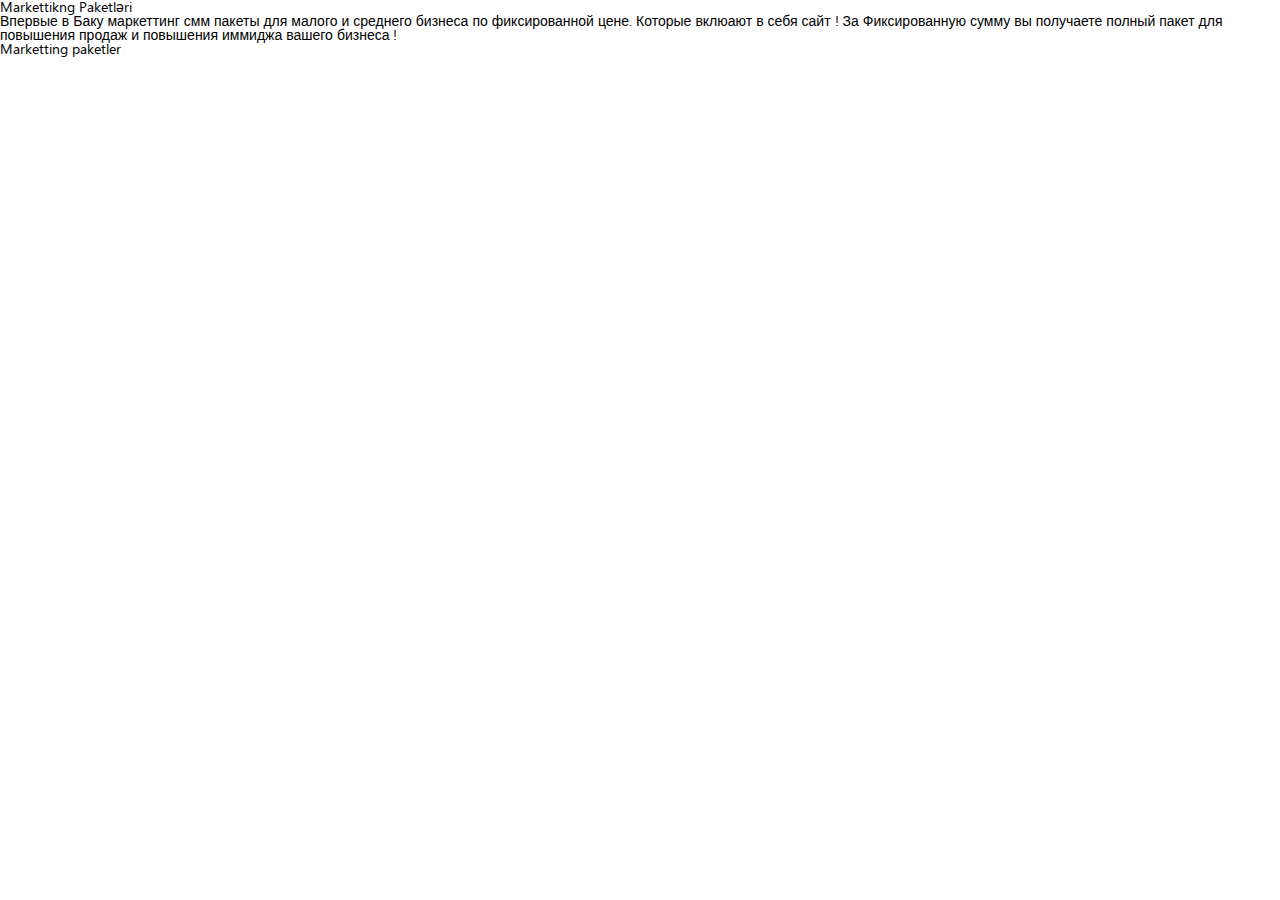
==== daker_promo/index.html @ bd4ad809 "added" ====
<!DOCTYPE html>
<html lang="en">

<head>
    <meta charset="UTF-8">
    <meta name="viewport" content="width=device-width, initial-scale=1.0">

    <link rel="stylesheet" href="./style/style.css">



    <title>Daker - Promo</title>
</head>

<body>
    <div class="main_wrapper">
        <div class="main__desc">
            <div class="main__desc__name">
                Markettikng Paketləri
            </div>

            <div class="main__desc__text">
                <p>
                    Впервые в Баку маркеттинг смм пакеты для малого и среднего бизнеса по фиксированной цене. Которые
                    вклюают в себя сайт !
                    За Фиксированную сумму вы получаете полный пакет для повышения продаж и повышения иммиджа вашего
                    бизнеса !
                </p>
            </div>
        </div>

        <div class="main__packages__container">
            <div class="main__packages__name">
                Marketting paketler
            </div>
        </div>


    </div>
</body>

</html>
---- daker_promo/style/style.css ----
/* #### Generated By: http://www.cufonfonts.com #### */

@font-face {
    font-family: 'Segoe';
    font-style: normal;
    font-weight: 400;
    src: url('./fonts/Segoe.woff') format('woff');
}




@font-face {
    font-family: 'Segoe';
    font-style: normal;
    font-weight: 700;
    src: url('./fonts/Segoe-Bold.woff') format('woff');
}



* {
    padding: 0;
    margin: 0;
    border: 0;
}

*,
*:before,
*:after {
    box-sizing: border-box;
}

:focus,
:active {
    outline: none;
}

a:focus,
a:active {
    outline: none;
}

nav,
footer,
header,
aside {
    display: block;
}

html,
body {
    height: 100%;
    width: 100%;
    font-size: 100%;
    line-height: 1;
    font-size: 14px;
    -ms-text-size-adjust: 100%;
    -moz-text-size-adjust: 100%;
    -webkit-text-size-adjust: 100%;
    font-family: 'Segoe', Arial, sans-serif;
    overflow: auto;
}

body.lock {
    overflow: hidden;
}

input,
button,
textarea {
    font-family: inherit;
}

input::-ms-clear {
    display: none;
}

button {
    cursor: pointer;
}

button::-ms-focus-inner {
    padding: 0;
    border: 0;
}

a,
a:visited {
    text-decoration: none;
}

a:hover {
    text-decoration: none;
}

ul li {
    list-style: none;
}

img {
    vertical-align: top;
}

h1,
h2,
h3,
h4,
h5,
h6 {
    font-size: inherit;
    font-weight: 400;
}
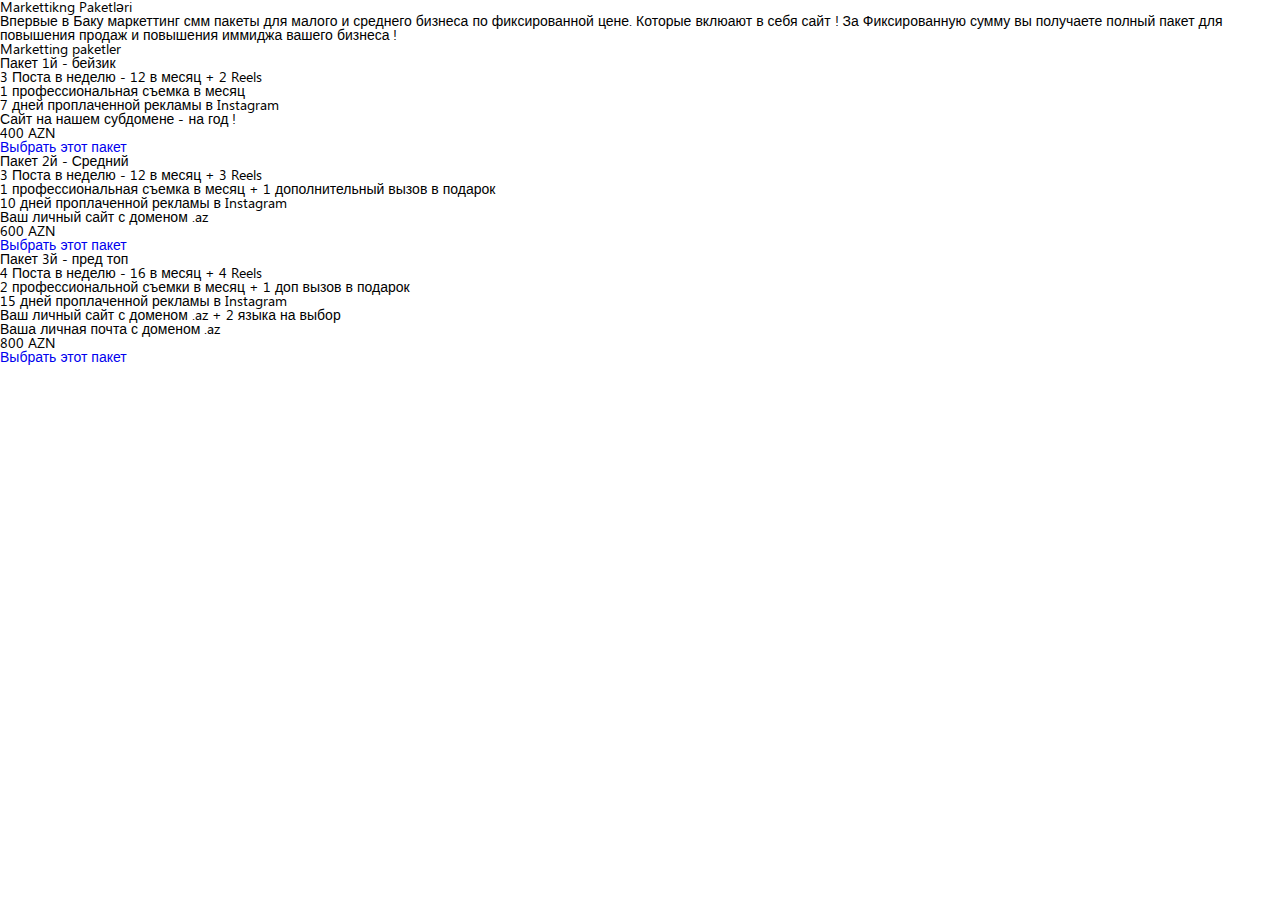
==== commit 0e6678d2: "added" ====
--- a/daker_promo/index.html
+++ b/daker_promo/index.html
@@ -33,6 +33,195 @@
             <div class="main__packages__name">
                 Marketting paketler
             </div>
+
+            <div class="main__packages__wrapper">
+                <div class="packages__element">
+                    <div class="package__name">
+                        Пакет 1й - бейзик
+                    </div>
+                    <div class="package__desc__container">
+                        <div class="package__desc__element">
+                            3 Поста в неделю - 12 в месяц + 2 Reels
+                        </div>
+                        <div class="package__desc__element">
+                            1 профессиональная съемка в месяц
+                        </div>
+                        <div class="package__desc__element">
+                            7 дней проплаченной рекламы в Instagram
+                        </div>
+                        <div class="package__desc__element">
+                            Сайт на нашем субдомене - на год !
+                        </div>
+                    </div>
+
+                    <div class="package__price">
+                        400 AZN
+                    </div>
+
+                    <div class="package__showmore">
+                        <a href="#">
+                            Выбрать этот пакет
+                        </a>
+                    </div>
+                </div>
+
+
+                <div class="packages__element">
+                    <div class="package__name">
+                        Пакет 2й - Средний
+                    </div>
+                    <div class="package__desc__container">
+                        <div class="package__desc__element">
+                            3 Поста в неделю - 12 в месяц + 3 Reels
+                        </div>
+                        <div class="package__desc__element">
+                            1 профессиональная съемка в месяц  + 1 дополнительный вызов в подарок 
+                        </div>
+                        <div class="package__desc__element">
+                            10 дней проплаченной рекламы в Instagram
+                        </div>
+                        <div class="package__desc__element">
+                            Ваш личный сайт с доменом .az
+                        </div>
+
+                    </div>
+
+                    <div class="package__price">
+                        600 AZN
+                    </div>
+
+                    <div class="package__showmore">
+                        <a href="#">
+                            Выбрать этот пакет
+                        </a>
+                    </div>
+                </div>
+
+
+
+                <div class="packages__element">
+                    <div class="package__name">
+                        Пакет 3й - пред топ
+                    </div>
+                    <div class="package__desc__container">
+                        <div class="package__desc__element">
+                            4 Поста в неделю - 16 в месяц + 4 Reels
+                        </div>
+                        <div class="package__desc__element">
+                            2 профессиональной съемки в месяц + 1 доп вызов в подарок
+                        </div>
+                        <div class="package__desc__element">
+                            15 дней проплаченной рекламы в Instagram
+                        </div>
+                        <div class="package__desc__element">
+                            Ваш личный сайт с доменом .az + 2 языка на выбор
+                        </div>
+                        <div class="package__desc__element">
+                            Ваша личная почта с доменом .az
+                        </div>
+
+                    </div>
+
+                    <div class="package__price">
+                        800 AZN
+                    </div>
+
+                    <div class="package__showmore">
+                        <a href="#">
+                            Выбрать этот пакет
+                        </a>
+                    </div>
+                </div>
+
+
+
+
+
+            </div>
+        </div>
+
+
+
+        <div class="main__packages__contact">
+            <div class="contact___container" id="contactContainer">
+                <div class="contact__wrapper">
+                  <!----contacts----->
+                  <div id="contact__block1" class="contact__block contact__block1">
+                    <div class="contact__block__name_arrow">
+                      <div class="contact__block__name">
+                        <p>Контакты</p>
+                        <div class="line_contact"></div>
+                      </div>
+                      <div id="arrow__form" class="contact__block__arrow__form arrow__contact__form">
+                        <p>Обратная связь</p>
+                        <img src="./imgs/arrow.svg" alt="">
+                      </div>
+                    </div>
+                    <div class="contact__block__data">
+                      <div class="contact__block__data__number-name">
+                        Телефонные номера
+                      </div>
+                      <div class="contact__block__data_numbers">
+                        <p>+994 50 750 69 01
+                        </p>
+                        <p>+994 55 327 52 69
+                        </p>
+                      </div>
+  
+                      <div class="contact__block__data__email-name">
+                        Электронная почта
+                      </div>
+                      <div class="contact__block__data_email">
+                        contact@daker.website
+                      </div>
+                    </div>
+                  </div>
+                  <div id="contact__block2" class="contact__block contact__block2">
+                    <div class="contact__form__container">
+                      <div class="contact__form__name__line">
+                        <div class="contact__form__name">
+                          Обратная связь
+                        </div>
+                        <div class="contact__form__line"></div>
+                      </div>
+  
+                      <form action="" class="contact__form__form">
+                        <div class="contact__form__input">
+                          <input type="text" placeholder="Your Name!">
+                        </div>
+  
+                        <div class="contact__form__input">
+                          <input type="text" placeholder="number or email">
+                        </div>
+  
+                        <div class="contact__form__input contact__form__inputmessage">
+                          <input type="text" placeholder="Сообщение">
+                        </div>
+  
+                        <div class="contact__form__button">
+                          <button type="submit">Отправить</button>
+                        </div>
+                      </form>
+                    </div>
+  
+                    <div id="arrow__contact" class="contact__block__arrow__form arrow__contact__contact">
+                      <p>Контакты</p>
+                      <img src="./imgs/arrow.svg" alt="">
+                    </div>
+  
+  
+                  </div>
+                  <!----contact__form----->
+                </div>
+  
+                <div class="contact__navigation">
+                  <div class="contact__navigation__numbers">
+                    <span id="number__counter">01</span> / 02
+                  </div>
+                  <div class="contact__navigation__line1"></div>
+                  <div class="contact__navigation__line2"></div>
+                </div>
+              </div>
         </div>
 
 
--- a/daker_promo/style/style.css
+++ b/daker_promo/style/style.css
@@ -110,4 +110,264 @@
 h6 {
     font-size: inherit;
     font-weight: 400;
-}+}
+
+
+
+
+
+
+
+
+
+
+
+
+
+
+
+
+
+
+
+
+
+
+
+
+
+
+.contact___container {
+    height: 100%;
+    width: 100%;
+    position: relative;
+}
+
+.contact__wrapper {
+    position: absolute;
+    height: 100%;
+    width: 850px;
+    background-color: #4b4b4b44;
+    left: 15%;
+    overflow: hidden;
+    backdrop-filter: blur(5px);
+}
+
+.contact__block {
+
+    width: 850px;
+    height: 100%;
+    padding: 80px;
+    display: flex;
+    justify-content: space-between;
+}
+
+.contact__block1 {
+    position: absolute;
+
+    transition: left 1s ease-in-out;
+    animation-duration: 0.6s;
+    animation-timing-function: ease-in-out;
+    animation-fill-mode: forwards;
+}
+
+@keyframes slideLeft {
+    0% {
+        left: 0;
+    }
+
+    100% {
+        left: -100%;
+    }
+}
+
+@keyframes slideLeftBack {
+    0% {
+        left: -100%;
+    }
+
+    100% {
+        left: 0;
+    }
+}
+
+@keyframes slideRight {
+    0% {
+        right: -100%;
+    }
+
+    100% {
+        right: 0;
+    }
+}
+
+@keyframes slideRightBack {
+    0% {
+        right: 0;
+    }
+
+    100% {
+        right: -100%;
+    }
+}
+
+.contact__block2 {
+    position: absolute;
+    right: -100%;
+    transition: left 1s ease-in-out;
+    animation-duration: 0.6s;
+    animation-timing-function: ease-in-out;
+    animation-fill-mode: forwards;
+}
+
+.contact__block__name {
+    color: #FFF;
+    font-family: Montserrat;
+    font-size: 48px;
+    font-style: normal;
+    font-weight: 600;
+    line-height: normal;
+}
+
+.line_contact {
+    height: 1px;
+    width: 135px;
+    background-color: #fff;
+    margin-top: 30px;
+    transform: translateX(4px);
+
+}
+
+.contact__block__data {
+    margin-top: 20px;
+}
+
+.contact__block__data__number-name {
+    color: #FFF;
+    font-family: Montserrat;
+    font-size: 14px;
+    font-style: normal;
+    font-weight: 400;
+    line-height: normal;
+}
+
+.contact__block__data_numbers {
+    margin-top: 28px;
+    color: #FFF;
+    font-family: Montserrat;
+    font-size: 16px;
+    font-style: normal;
+    font-weight: 600;
+    line-height: normal;
+}
+
+.contact__block__data_numbers p {
+    margin-bottom: 14px;
+}
+
+.contact__block__data__email-name {
+    color: #FFF;
+    font-family: Montserrat;
+    font-size: 14px;
+    font-style: normal;
+    font-weight: 400;
+    line-height: normal;
+    margin-top: 48px;
+    margin-bottom: 28px;
+}
+
+.contact__block__data_email {
+    color: #FFF;
+    font-family: Montserrat;
+    font-size: 16px;
+    font-style: normal;
+    font-weight: 600;
+    line-height: normal;
+}
+
+
+
+.contact__navigation {
+    position: absolute;
+    right: 100px;
+    top: 50%;
+    width: 100px;
+    height: 100px;
+
+    display: flex;
+    flex-direction: column;
+    align-items: flex-end;
+}
+
+.contact__navigation__numbers {
+    color: #FFF;
+    font-family: Montserrat;
+    font-size: 12px;
+    font-style: normal;
+    font-weight: 400;
+    line-height: normal;
+    margin-bottom: 25px;
+}
+
+.contact__navigation__numbers span {
+    font-size: 20px;
+}
+
+.contact__navigation__line1 {
+    width: 111px;
+    height: 1px;
+    background-color: #FFF;
+    margin-bottom: 25px;
+}
+
+.contact__navigation__line2 {
+    width: 50px;
+    height: 1px;
+    background-color: #fff;
+}
+
+.contact__block__name_arrow {
+    display: flex;
+    flex-direction: column;
+    justify-content: space-between;
+
+}
+
+.contact__block__arrow__form {
+    display: flex;
+    align-items: center;
+    height: 35px;
+    cursor: pointer;
+}
+
+.contact__block__arrow__form p {
+    font-family: Montserrat;
+    font-size: 25px;
+    color: #fff;
+    font-weight: 500;
+    margin-right: 10px;
+}
+
+.contact__form__container {
+    width: 100%;
+    background-color: red;
+}
+
+.contact__form__name__line {}
+
+.contact__form__name {
+    color: #FFF;
+    font-family: Montserrat;
+    font-size: 48px;
+    font-style: normal;
+    font-weight: 600;
+    line-height: normal;
+}
+
+.contact__form__line {}
+
+.contact__form__form {}
+
+.contact__form__input {}
+
+.contact__form__button {}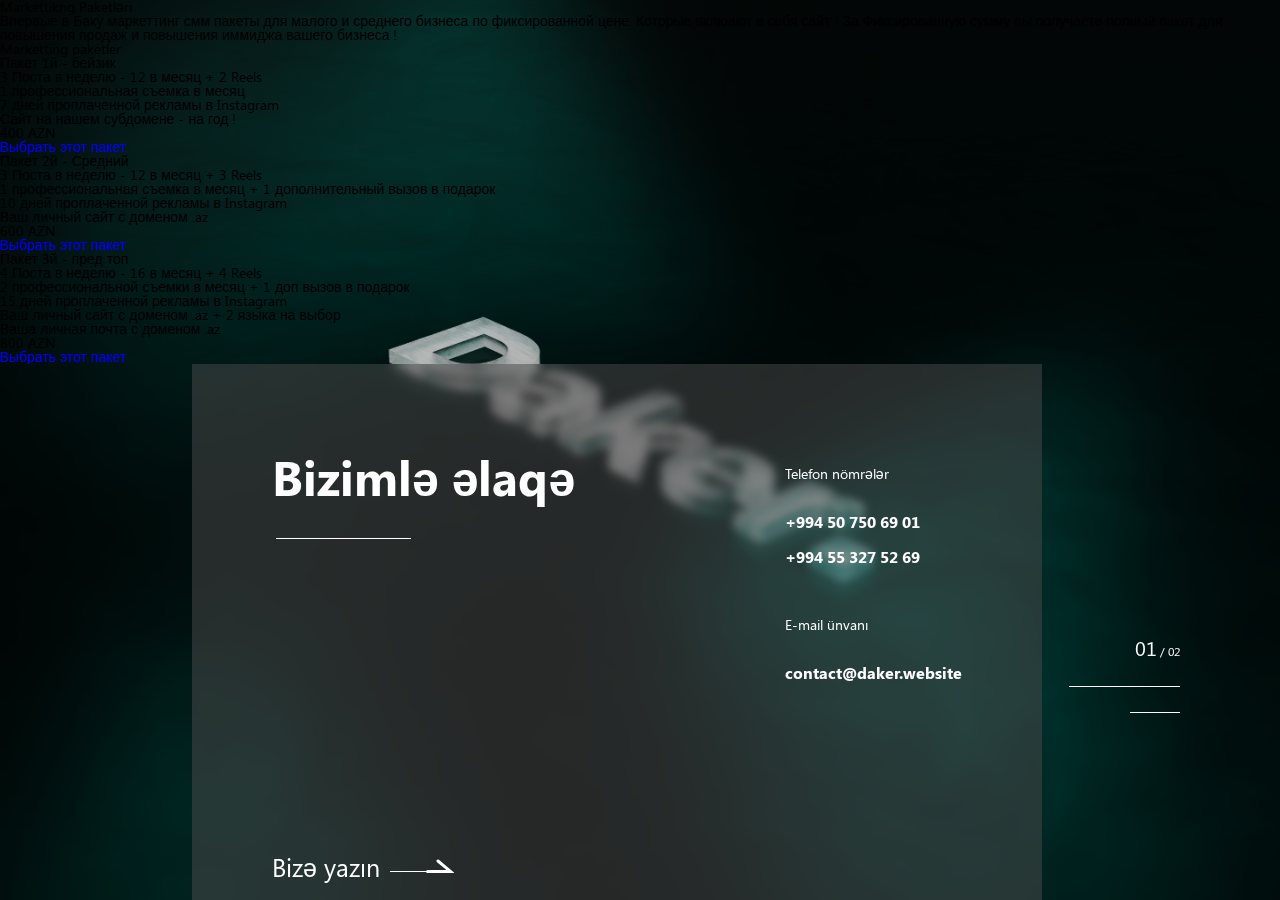
==== commit a1b14ecf: "added" ====
--- a/daker_promo/index.html
+++ b/daker_promo/index.html
@@ -149,17 +149,17 @@
                   <div id="contact__block1" class="contact__block contact__block1">
                     <div class="contact__block__name_arrow">
                       <div class="contact__block__name">
-                        <p>Контакты</p>
+                        <p>Bizimlə əlaqə</p>
                         <div class="line_contact"></div>
                       </div>
                       <div id="arrow__form" class="contact__block__arrow__form arrow__contact__form">
-                        <p>Обратная связь</p>
+                        <p>Bizə yazın </p>
                         <img src="./imgs/arrow.svg" alt="">
                       </div>
                     </div>
                     <div class="contact__block__data">
                       <div class="contact__block__data__number-name">
-                        Телефонные номера
+                        Telefon  nömrələr
                       </div>
                       <div class="contact__block__data_numbers">
                         <p>+994 50 750 69 01
@@ -169,7 +169,7 @@
                       </div>
   
                       <div class="contact__block__data__email-name">
-                        Электронная почта
+                        E-mail ünvanı
                       </div>
                       <div class="contact__block__data_email">
                         contact@daker.website
@@ -180,32 +180,33 @@
                     <div class="contact__form__container">
                       <div class="contact__form__name__line">
                         <div class="contact__form__name">
-                          Обратная связь
+                         Bizə yazın
                         </div>
                         <div class="contact__form__line"></div>
                       </div>
   
                       <form action="" class="contact__form__form">
                         <div class="contact__form__input">
-                          <input type="text" placeholder="Your Name!">
+                          <input type="text" placeholder="Sizin adınız">
                         </div>
   
                         <div class="contact__form__input">
-                          <input type="text" placeholder="number or email">
+                          <input type="text" placeholder="nömrə yada email ünvanı">
                         </div>
   
                         <div class="contact__form__input contact__form__inputmessage">
-                          <input type="text" placeholder="Сообщение">
+                          <textarea name="" id="" ></textarea>
                         </div>
   
                         <div class="contact__form__button">
-                          <button type="submit">Отправить</button>
-                        </div>
+                          <button type="submit">Göndər</button>
+                        </div>
+
                       </form>
                     </div>
   
                     <div id="arrow__contact" class="contact__block__arrow__form arrow__contact__contact">
-                      <p>Контакты</p>
+                      <p>Bizim kontaktlar</p>
                       <img src="./imgs/arrow.svg" alt="">
                     </div>
   
@@ -226,6 +227,10 @@
 
 
     </div>
+
+
+
+    <script src="./main.js"></script>
 </body>
 
 </html>--- a/daker_promo/style/style.css
+++ b/daker_promo/style/style.css
@@ -116,29 +116,44 @@
 
 
 
-
-
-
-
-
-
-
-
-
-
-
-
-
-
-
-
-
-
-
-
+.main_wrapper{
+    width: 100%;
+    height: 100vh;
+    overflow-y: auto;
+    background-image: url('../imgs/daker1.png');
+    background-size: cover;
+    background-repeat: no-repeat;
+
+}
+
+.main_wrapper::-webkit-scrollbar{
+    width: 0;
+}
+
+
+
+
+
+
+
+
+
+
+
+
+
+
+
+
+.main__packages__contact{
+
+    height: 100vh;
+    width: 100%;
+    backdrop-filter: blur(5px);
+}
 
 .contact___container {
-    height: 100%;
+    height: 540px;
     width: 100%;
     position: relative;
 }
@@ -147,10 +162,10 @@
     position: absolute;
     height: 100%;
     width: 850px;
-    background-color: #4b4b4b44;
+    background-color: #4b4b4b81;
     left: 15%;
     overflow: hidden;
-    backdrop-filter: blur(5px);
+    backdrop-filter: blur(20px);
 }
 
 .contact__block {
@@ -222,7 +237,7 @@
 
 .contact__block__name {
     color: #FFF;
-    font-family: Montserrat;
+
     font-size: 48px;
     font-style: normal;
     font-weight: 600;
@@ -244,7 +259,7 @@
 
 .contact__block__data__number-name {
     color: #FFF;
-    font-family: Montserrat;
+
     font-size: 14px;
     font-style: normal;
     font-weight: 400;
@@ -254,7 +269,7 @@
 .contact__block__data_numbers {
     margin-top: 28px;
     color: #FFF;
-    font-family: Montserrat;
+
     font-size: 16px;
     font-style: normal;
     font-weight: 600;
@@ -267,7 +282,7 @@
 
 .contact__block__data__email-name {
     color: #FFF;
-    font-family: Montserrat;
+
     font-size: 14px;
     font-style: normal;
     font-weight: 400;
@@ -278,7 +293,7 @@
 
 .contact__block__data_email {
     color: #FFF;
-    font-family: Montserrat;
+
     font-size: 16px;
     font-style: normal;
     font-weight: 600;
@@ -301,7 +316,7 @@
 
 .contact__navigation__numbers {
     color: #FFF;
-    font-family: Montserrat;
+
     font-size: 12px;
     font-style: normal;
     font-weight: 400;
@@ -341,7 +356,7 @@
 }
 
 .contact__block__arrow__form p {
-    font-family: Montserrat;
+
     font-size: 25px;
     color: #fff;
     font-weight: 500;
@@ -350,24 +365,94 @@
 
 .contact__form__container {
     width: 100%;
-    background-color: red;
+
 }
 
 .contact__form__name__line {}
 
 .contact__form__name {
     color: #FFF;
-    font-family: Montserrat;
+
     font-size: 48px;
     font-style: normal;
     font-weight: 600;
     line-height: normal;
 }
 
-.contact__form__line {}
-
-.contact__form__form {}
-
-.contact__form__input {}
-
-.contact__form__button {}+.contact__form__line {
+    height: 1px;
+    width: 140px;
+    background-color: #fff;
+    margin-top: 20px;
+    margin-bottom: 30px;
+}
+
+
+.arrow__contact__form{
+    position: absolute;
+    bottom: 20px;
+}
+
+.arrow__contact__contact {
+    position: absolute;
+    bottom: 20px;
+    flex-direction: row-reverse;
+}
+
+
+.arrow__contact__contact img{
+    transform: translateY(5px) rotate(180deg);
+    margin-right: 8px;
+}
+
+
+
+.contact__form__form {
+    width: 100%;
+    height: 100%;
+}
+
+.contact__form__input {
+    height: 40px;
+    width: 100%;
+
+    margin-bottom: 10px;
+}
+.contact__form__input input {
+    width: 100%;
+    height: 100%;
+    border-bottom: 1px solid #fff;
+    padding: 5px 0px;
+    color: #fff;
+    background-color: rgb(112, 112, 112, 0.0);
+}
+input::placeholder {
+    color: #fff;
+}
+.contact__form__button{
+    margin-top: 30px;
+}
+.contact__form__button button {
+    display: flex;
+    height: 41px;
+    width: 170px;
+    display: flex;
+    font-size: 13px;
+    align-items: center;
+    justify-content: center;
+    border: 1.5px solid #fff;
+    background-color: rgb(112, 112, 112, 0.0)  ;
+    color: #fff;
+}
+.contact__form__inputmessage{
+    width: 100%;
+    height: 100px;
+    border-bottom: 1px solid #fff;
+}
+.contact__form__inputmessage textarea{
+    width: 100%;
+    height: 100%;
+    color: #fff;
+    resize: none;
+    background-color: rgb(112, 112, 112, 0.0);
+}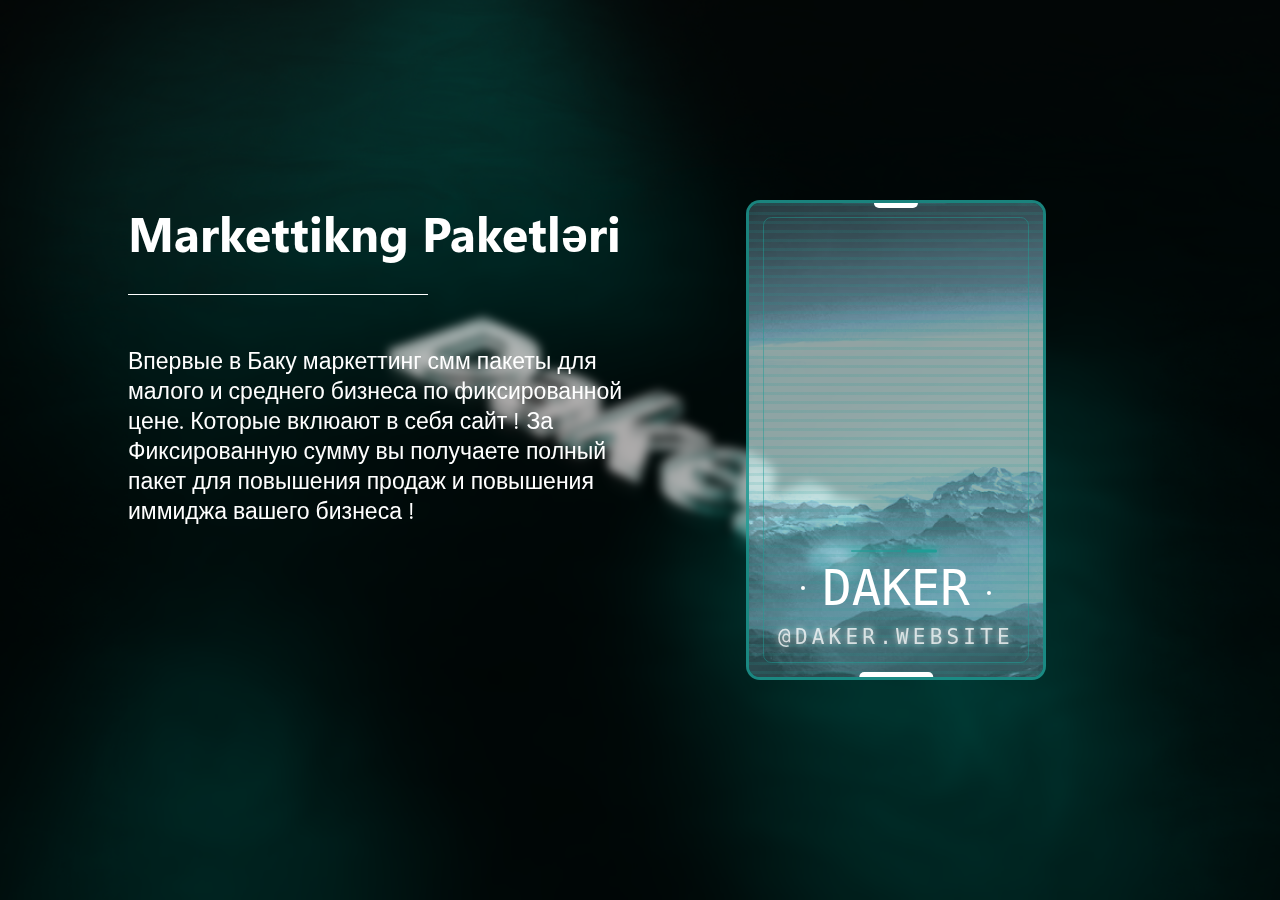
==== commit 64c80fc2: "added" ====
--- a/daker_promo/index.html
+++ b/daker_promo/index.html
@@ -2,235 +2,215 @@
 <html lang="en">
 
 <head>
-    <meta charset="UTF-8">
-    <meta name="viewport" content="width=device-width, initial-scale=1.0">
-
-    <link rel="stylesheet" href="./style/style.css">
-
-
-
-    <title>Daker - Promo</title>
+  <meta charset="UTF-8" />
+  <meta name="viewport" content="width=device-width, initial-scale=1.0" />
+
+  <link rel="stylesheet" href="./style/style.css" />
+
+  <title>Daker - Promo</title>
 </head>
 
 <body>
-    <div class="main_wrapper">
-        <div class="main__desc">
-            <div class="main__desc__name">
-                Markettikng Paketləri
-            </div>
-
-            <div class="main__desc__text">
-                <p>
-                    Впервые в Баку маркеттинг смм пакеты для малого и среднего бизнеса по фиксированной цене. Которые
-                    вклюают в себя сайт !
-                    За Фиксированную сумму вы получаете полный пакет для повышения продаж и повышения иммиджа вашего
-                    бизнеса !
-                </p>
-            </div>
-        </div>
-
-        <div class="main__packages__container">
-            <div class="main__packages__name">
-                Marketting paketler
-            </div>
-
-            <div class="main__packages__wrapper">
-                <div class="packages__element">
-                    <div class="package__name">
-                        Пакет 1й - бейзик
-                    </div>
-                    <div class="package__desc__container">
-                        <div class="package__desc__element">
-                            3 Поста в неделю - 12 в месяц + 2 Reels
-                        </div>
-                        <div class="package__desc__element">
-                            1 профессиональная съемка в месяц
-                        </div>
-                        <div class="package__desc__element">
-                            7 дней проплаченной рекламы в Instagram
-                        </div>
-                        <div class="package__desc__element">
-                            Сайт на нашем субдомене - на год !
-                        </div>
-                    </div>
-
-                    <div class="package__price">
-                        400 AZN
-                    </div>
-
-                    <div class="package__showmore">
-                        <a href="#">
-                            Выбрать этот пакет
-                        </a>
-                    </div>
-                </div>
-
-
-                <div class="packages__element">
-                    <div class="package__name">
-                        Пакет 2й - Средний
-                    </div>
-                    <div class="package__desc__container">
-                        <div class="package__desc__element">
-                            3 Поста в неделю - 12 в месяц + 3 Reels
-                        </div>
-                        <div class="package__desc__element">
-                            1 профессиональная съемка в месяц  + 1 дополнительный вызов в подарок 
-                        </div>
-                        <div class="package__desc__element">
-                            10 дней проплаченной рекламы в Instagram
-                        </div>
-                        <div class="package__desc__element">
-                            Ваш личный сайт с доменом .az
-                        </div>
-
-                    </div>
-
-                    <div class="package__price">
-                        600 AZN
-                    </div>
-
-                    <div class="package__showmore">
-                        <a href="#">
-                            Выбрать этот пакет
-                        </a>
-                    </div>
-                </div>
-
-
-
-                <div class="packages__element">
-                    <div class="package__name">
-                        Пакет 3й - пред топ
-                    </div>
-                    <div class="package__desc__container">
-                        <div class="package__desc__element">
-                            4 Поста в неделю - 16 в месяц + 4 Reels
-                        </div>
-                        <div class="package__desc__element">
-                            2 профессиональной съемки в месяц + 1 доп вызов в подарок
-                        </div>
-                        <div class="package__desc__element">
-                            15 дней проплаченной рекламы в Instagram
-                        </div>
-                        <div class="package__desc__element">
-                            Ваш личный сайт с доменом .az + 2 языка на выбор
-                        </div>
-                        <div class="package__desc__element">
-                            Ваша личная почта с доменом .az
-                        </div>
-
-                    </div>
-
-                    <div class="package__price">
-                        800 AZN
-                    </div>
-
-                    <div class="package__showmore">
-                        <a href="#">
-                            Выбрать этот пакет
-                        </a>
-                    </div>
-                </div>
-
-
-
-
-
-            </div>
-        </div>
-
-
-
-        <div class="main__packages__contact">
-            <div class="contact___container" id="contactContainer">
-                <div class="contact__wrapper">
-                  <!----contacts----->
-                  <div id="contact__block1" class="contact__block contact__block1">
-                    <div class="contact__block__name_arrow">
-                      <div class="contact__block__name">
-                        <p>Bizimlə əlaqə</p>
-                        <div class="line_contact"></div>
-                      </div>
-                      <div id="arrow__form" class="contact__block__arrow__form arrow__contact__form">
-                        <p>Bizə yazın </p>
-                        <img src="./imgs/arrow.svg" alt="">
-                      </div>
-                    </div>
-                    <div class="contact__block__data">
-                      <div class="contact__block__data__number-name">
-                        Telefon  nömrələr
-                      </div>
-                      <div class="contact__block__data_numbers">
-                        <p>+994 50 750 69 01
-                        </p>
-                        <p>+994 55 327 52 69
-                        </p>
-                      </div>
-  
-                      <div class="contact__block__data__email-name">
-                        E-mail ünvanı
-                      </div>
-                      <div class="contact__block__data_email">
-                        contact@daker.website
-                      </div>
-                    </div>
-                  </div>
-                  <div id="contact__block2" class="contact__block contact__block2">
-                    <div class="contact__form__container">
-                      <div class="contact__form__name__line">
-                        <div class="contact__form__name">
-                         Bizə yazın
-                        </div>
-                        <div class="contact__form__line"></div>
-                      </div>
-  
-                      <form action="" class="contact__form__form">
-                        <div class="contact__form__input">
-                          <input type="text" placeholder="Sizin adınız">
-                        </div>
-  
-                        <div class="contact__form__input">
-                          <input type="text" placeholder="nömrə yada email ünvanı">
-                        </div>
-  
-                        <div class="contact__form__input contact__form__inputmessage">
-                          <textarea name="" id="" ></textarea>
-                        </div>
-  
-                        <div class="contact__form__button">
-                          <button type="submit">Göndər</button>
-                        </div>
-
-                      </form>
-                    </div>
-  
-                    <div id="arrow__contact" class="contact__block__arrow__form arrow__contact__contact">
-                      <p>Bizim kontaktlar</p>
-                      <img src="./imgs/arrow.svg" alt="">
-                    </div>
-  
-  
-                  </div>
-                  <!----contact__form----->
-                </div>
-  
-                <div class="contact__navigation">
-                  <div class="contact__navigation__numbers">
-                    <span id="number__counter">01</span> / 02
-                  </div>
-                  <div class="contact__navigation__line1"></div>
-                  <div class="contact__navigation__line2"></div>
-                </div>
-              </div>
-        </div>
-
+  <div class="main_wrapper">
+    <div class="main__desc">
+      <div class="main__desc__content">
+        <div class="main__desc__name">
+          <p>Markettikng Paketləri</p>
+          <div class="line"></div>
+        </div>
+
+        <div class="main__desc__text">
+          <p>
+            Впервые в Баку маркеттинг смм пакеты для малого и среднего бизнеса
+            по фиксированной цене. Которые вклюают в себя сайт !
+            За
+            Фиксированную сумму вы получаете полный пакет для повышения продаж и
+            повышения иммиджа вашего бизнеса !
+          </p>
+        </div>
+      </div>
+
+      <div class="main__desc__insta">
+        <div class="main__desc__insta__screen">
+          <div class="screen">
+            <div class="screen-image"></div>
+            <div class="screen-overlay"></div>
+            <div class="screen-content">
+              <i class="screen-icon fa fa-globe fa-codepen" aria-hidden="true"></i>
+              <div class="screen-user">
+                <span class="name" data-value="CODED">DAKER</span>
+                <a href="#" class="link">@daker.website</a>
+              </div>
+            </div>
+          </div>
+        </div>
+      </div>
 
     </div>
 
-
-
-    <script src="./main.js"></script>
+    <div class="main__packages__container">
+      <div class="main__packages__name">
+        <p>Marketting paketler</p>
+        <div class="line line2"></div>
+      </div>
+
+      <div class="main__packages__wrapper">
+        <div class="packages__element">
+          <div class="package__name">Пакет 1й - бейзик</div>
+          <div class="package__desc__container">
+            <div class="package__desc__element">
+              3 Поста в неделю - 12 в месяц + 2 Reels
+            </div>
+            <div class="package__desc__element">
+              1 профессиональная съемка в месяц
+            </div>
+            <div class="package__desc__element">
+              7 дней проплаченной рекламы в Instagram
+            </div>
+            <div class="package__desc__element">
+              Сайт на нашем субдомене - на год !
+            </div>
+          </div>
+
+          <div class="package__price">400 AZN</div>
+
+          <div class="package__showmore">
+            <a href="#"> Выбрать этот пакет </a>
+          </div>
+        </div>
+
+        <div class="packages__element">
+          <div class="package__name">Пакет 2й - Средний</div>
+          <div class="package__desc__container">
+            <div class="package__desc__element">
+              3 Поста в неделю - 12 в месяц + 3 Reels
+            </div>
+            <div class="package__desc__element">
+              1 профессиональная съемка в месяц + 1 дополнительный вызов в
+              подарок
+            </div>
+            <div class="package__desc__element">
+              10 дней проплаченной рекламы в Instagram
+            </div>
+            <div class="package__desc__element">
+              Ваш личный сайт с доменом .az
+            </div>
+          </div>
+
+          <div class="package__price">600 AZN</div>
+
+          <div class="package__showmore">
+            <a href="#"> Выбрать этот пакет </a>
+          </div>
+        </div>
+
+        <div class="packages__element">
+          <div class="package__name">Пакет 3й - пред топ</div>
+          <div class="package__desc__container">
+            <div class="package__desc__element">
+              4 Поста в неделю - 16 в месяц + 4 Reels
+            </div>
+            <div class="package__desc__element">
+              2 профессиональной съемки в месяц + 1 доп вызов в подарок
+            </div>
+            <div class="package__desc__element">
+              15 дней проплаченной рекламы в Instagram
+            </div>
+            <div class="package__desc__element">
+              Ваш личный сайт с доменом .az + 2 языка на выбор
+            </div>
+            <div class="package__desc__element">
+              Ваша личная почта с доменом .az
+            </div>
+          </div>
+
+          <div class="package__price">800 AZN</div>
+
+          <div class="package__showmore">
+            <a href="#"> Выбрать этот пакет </a>
+          </div>
+        </div>
+      </div>
+    </div>
+
+    <div class="main__packages__contact">
+      <div class="contact___container" id="contactContainer">
+        <div class="contact__wrapper">
+          <!----contacts----->
+          <div id="contact__block1" class="contact__block contact__block1">
+            <div class="contact__block__name_arrow">
+              <div class="contact__block__name">
+                <p>Bizimlə əlaqə</p>
+                <div class="line_contact"></div>
+              </div>
+              <div id="arrow__form" class="contact__block__arrow__form arrow__contact__form">
+                <p>Bizə yazın</p>
+                <img src="./imgs/arrow.svg" alt="" />
+              </div>
+            </div>
+            <div class="contact__block__data">
+              <div class="contact__block__data__number-name">
+                Telefon nömrələr
+              </div>
+              <div class="contact__block__data_numbers">
+                <p>+994 50 750 69 01</p>
+                <p>+994 55 327 52 69</p>
+              </div>
+
+              <div class="contact__block__data__email-name">
+                E-mail ünvanı
+              </div>
+              <div class="contact__block__data_email">
+                contact@daker.website
+              </div>
+            </div>
+          </div>
+          <div id="contact__block2" class="contact__block contact__block2">
+            <div class="contact__form__container">
+              <div class="contact__form__name__line">
+                <div class="contact__form__name">Bizə yazın</div>
+                <div class="contact__form__line"></div>
+              </div>
+
+              <form action="" class="contact__form__form">
+                <div class="contact__form__input">
+                  <input type="text" placeholder="Sizin adınız" />
+                </div>
+
+                <div class="contact__form__input">
+                  <input type="text" placeholder="nömrə yada email ünvanı" />
+                </div>
+
+                <div class="contact__form__input contact__form__inputmessage">
+                  <textarea name="" id=""></textarea>
+                </div>
+
+                <div class="contact__form__button">
+                  <button type="submit">Göndər</button>
+                </div>
+              </form>
+            </div>
+
+            <div id="arrow__contact" class="contact__block__arrow__form arrow__contact__contact">
+              <p>Bizim kontaktlar</p>
+              <img src="./imgs/arrow.svg" alt="" />
+            </div>
+          </div>
+          <!----contact__form----->
+        </div>
+
+        <div class="contact__navigation">
+          <div class="contact__navigation__numbers">
+            <span id="number__counter">01</span> / 02
+          </div>
+          <div class="contact__navigation__line1"></div>
+          <div class="contact__navigation__line2"></div>
+        </div>
+      </div>
+    </div>
+  </div>
+
+  <script src="./main.js"></script>
 </body>
 
 </html>--- a/daker_promo/style/style.css
+++ b/daker_promo/style/style.css
@@ -132,13 +132,106 @@
 
 
 
-
-
-
-
-
-
-
+.main__desc {
+    width: 80%;
+    margin:  0 auto;
+    margin-top: 200px;
+    color: #FFF;
+    display: flex;
+    justify-content: space-between;
+    backdrop-filter: blur(5px);
+    padding-bottom: 250px;
+}
+.main__desc__content{
+    width: 50%;
+}
+.main__desc__insta{
+    width: 50%;
+    display: flex;
+    align-items: center;
+    justify-content: center;
+}
+.main__desc__insta__screen{
+    width: 300px;
+}
+.main__desc__name {
+    font-size: 20px;
+    color: #FFF;
+font-size: 48px;
+font-style: normal;
+font-weight: 600;
+line-height: normal;
+}
+.line{
+    width: 300px;
+    height: 1px;
+    background-color: #FFF;
+    margin-top: 30px;
+}
+.main__desc__text {
+
+    margin-top: 50px;
+    font-size: 23px;
+    line-height: 30px;
+}
+
+
+
+
+
+
+
+
+
+.main__packages__container{
+    width: 100%;
+    color: #fff;
+    margin-top: 50px;
+    min-height: 50vh;
+    padding-bottom: 100px;
+}
+.main__packages__name{
+    font-size: 20px;
+    color: #FFF;
+font-size: 48px;
+font-style: normal;
+font-weight: 600;
+line-height: normal;
+text-align: center;
+width: 500px;
+margin: 0 auto;
+display: flex;
+align-items: center;
+justify-content: center;
+flex-direction: column;
+}
+.line2{
+    margin-top: 20px;
+    width: 100px;
+}
+
+.main__packages__wrapper{
+    width: 80%;
+    margin: 0 auto;
+    display: flex;
+    margin-top: 50px;
+    justify-content: space-between;
+}
+
+
+.packages__element{
+    width: 400px;
+    height: 470px;
+    background-image: url(./imgs/services_rectangle.svg);
+    transition: 0.4s ease-in-out;
+    background-position: center;
+    background-size: cover;
+    backdrop-filter: blur(15px);
+    padding: 15px 20px 25px 20px;
+    display: flex;
+    flex-direction: column;
+     background: rgba(105, 105, 105, 0.19);
+}
 
 
 
@@ -455,4 +548,358 @@
     color: #fff;
     resize: none;
     background-color: rgb(112, 112, 112, 0.0);
-}+}
+
+
+
+
+
+/**! ************SCREEN*************************/
+/**! ************SCREEN*************************/
+/**! ************SCREEN*************************/
+/**! ************SCREEN*************************/
+/**! ************SCREEN*************************/
+:root {
+    --background-rgb: 29 30 34;
+
+    --blue-rgb: 31 157 150;
+    --primary-rgb: var(--blue-rgb);
+
+    --blob-color-1: rgb(var(--blue-rgb));
+    --blob-color-2: dodgerblue;
+}
+
+.screen {
+    height: 100%;
+    width: 100%;
+    display: flex;
+    border: 3px solid rgb(var(--primary-rgb) / 80%);
+    aspect-ratio: 10 / 16;
+    border-radius: 1rem;
+    background-color: rgb(var(--primary-rgb) / 15%);
+    overflow: hidden;
+    position: relative;
+    z-index: 10;
+}
+
+.screen:after,
+.screen:before {
+    content: "";
+    height: 5px;
+    position: absolute;
+    z-index: 4;
+    left: 50%;
+    translate: -50% 0%;
+    background-color: white;
+}
+
+.screen:before {
+    width: 15%;
+    top: 0rem;
+    border-bottom-left-radius: 1rem;
+    border-bottom-right-radius: 1rem;
+}
+
+.screen:after {
+    width: 25%;
+    bottom: 0rem;
+    border-top-left-radius: 1rem;
+    border-top-right-radius: 1rem;
+}
+
+@keyframes pan-overlay {
+    from {
+        background-position: 0% 0%;
+    }
+
+    to {
+        background-position: 0% -100%;
+    }
+}
+
+.screen-overlay {
+    background: linear-gradient(rgb(var(--primary-rgb) / 0.15),
+            rgb(var(--primary-rgb) / 0.15) 3px,
+            transparent 3px,
+            transparent 9px);
+    background-size: 100% 9px;
+    height: 100%;
+    width: 100%;
+    animation: pan-overlay 22s infinite linear;
+    position: absolute;
+    z-index: 2;
+    left: 0px;
+    top: 0px;
+}
+
+@keyframes pan-image {
+    0% {
+        background-position: 36% 42%;
+        background-size: 200%;
+    }
+
+    20% {
+        background-position: 30% 35%;
+        background-size: 200%;
+    }
+
+    20.0001% {
+        /* -- View 2 -- */
+        background-position: 60% 85%;
+        background-size: 500%;
+    }
+
+    40% {
+        background-position: 49% 81%;
+        background-size: 500%;
+    }
+
+    40.0001% {
+        /* -- View 3 -- */
+        background-position: 80% 42%;
+        background-size: 300%;
+    }
+
+    60% {
+        background-position: 84% 33%;
+        background-size: 300%;
+    }
+
+    60.0001% {
+        /* -- View 4 -- */
+        background-position: 0% 0%;
+        background-size: 300%;
+    }
+
+    80% {
+        background-position: 15% 4%;
+        background-size: 300%;
+    }
+
+    80.0001% {
+        /* -- View 5 -- */
+        background-position: 80% 10%;
+        background-size: 300%;
+    }
+
+    100% {
+        background-position: 72% 14%;
+        background-size: 300%;
+    }
+}
+
+.screen>.screen-image {
+    /*background-image: url("https://images.unsplash.com/photo-1515266591878-f93e32bc5937?ixlib=rb-4.0.3&ixid=MnwxMjA3fDB8MHxwaG90by1wYWdlfHx8fGVufDB8fHx8&auto=format&fit=crop&w=2574&q=80");
+   */
+    background-image: url('../imgs/back.jpg');
+    height: 100%;
+    width: 100%;
+    position: absolute;
+    z-index: 1;
+    left: 0px;
+    top: 0px;
+    background-size: 300%;
+    background-position: 0% 0%;
+    filter: sepia(100%) hue-rotate(160deg);
+    opacity: 0.6;
+    animation: pan-image 15s linear infinite;
+}
+
+.screen>.screen-content {
+    display: flex;
+    flex-direction: column;
+    align-items: center;
+    justify-content: flex-end;
+    flex-grow: 1;
+    gap: 4rem;
+    position: relative;
+    z-index: 3;
+    margin: 1rem;
+    padding-bottom: 1rem;
+    border: 1px solid rgb(var(--primary-rgb) / 50%);
+    border-radius: 0.6rem;
+}
+
+.screen>.screen-content>.screen-icon {
+    color: white;
+    font-size: 4rem;
+    text-shadow: 0px 0px 0.5rem white;
+}
+
+.screen>.screen-content>.screen-user {
+    display: flex;
+    flex-direction: column;
+    align-items: center;
+    gap: 1rem;
+    position: relative;
+}
+
+.screen>.screen-content>.screen-user:before,
+.screen>.screen-content>.screen-user:after {
+    content: "";
+    position: absolute;
+    top: 0px;
+    background-color: rgb(var(--primary-rgb));
+    border-radius: 1rem;
+    box-shadow: 0px 0px 8px 3px rgb(var(--primary-rgb) / 60%);
+}
+
+.screen>.screen-content>.screen-user:before {
+    height: 2px;
+    width: 50px;
+    translate: -20px -1rem;
+    opacity: 0.75;
+}
+
+.screen>.screen-content>.screen-user:after {
+    height: 3px;
+    width: 30px;
+    translate: 26px calc(-1rem - 0.5px);
+}
+
+.screen>.screen-content>.screen-user> :is(.name, .link) {
+    font-family: "Source Code Pro", monospace;
+    color: white;
+    text-align: center;
+    text-transform: uppercase;
+}
+
+.screen>.screen-content>.screen-user>.name {
+    position: relative;
+    font-size: 3.5rem;
+    font-weight: 400;
+}
+
+.screen>.screen-content>.screen-user>.name:before,
+.screen>.screen-content>.screen-user>.name:after {
+    content: "";
+    height: 4px;
+    width: 4px;
+    position: absolute;
+    border: 2px solid white;
+    border-radius: 2px;
+}
+
+.screen>.screen-content>.screen-user>.name:before {
+    top: 55%;
+    right: -1.5rem;
+}
+
+.screen>.screen-content>.screen-user>.name:after {
+    top: 45%;
+    left: -1.5rem;
+}
+
+.screen>.screen-content>.screen-user>.link {
+    opacity: 0.8;
+    font-size: 1.5rem;
+    text-shadow: 0px 0px 0.5rem white;
+    font-weight: 400;
+    letter-spacing: 0.3rem;
+    text-decoration: none;
+}
+
+.screen>.screen-content>.screen-user>.link:is(:hover, :focus) {
+    text-decoration: underline;
+}
+
+@media(max-width: 700px) {
+    .screen {
+        scale: 0.6;
+        margin-bottom: 0rem;
+    }
+}
+
+/* -- Blob effect -- */
+
+@keyframes rotate {
+    from {
+        rotate: 0deg;
+    }
+
+    50% {
+        scale: 1 1.5;
+    }
+
+    to {
+        rotate: 360deg;
+    }
+}
+
+#blob {
+    background-color: white;
+    height: 34vmax;
+    aspect-ratio: 1;
+    position: absolute;
+    left: 50%;
+    top: 50%;
+    translate: -50% -50%;
+    border-radius: 50%;
+    background: linear-gradient(to right, var(--blob-color-1), var(--blob-color-2));
+    animation: rotate 20s infinite;
+    opacity: 0.5;
+}
+
+#blur {
+    height: 100%;
+    width: 100%;
+    position: absolute;
+    z-index: 2;
+    backdrop-filter: blur(12vmax);
+}
+
+/* -- Links -- */
+
+#links {
+    display: flex;
+    flex-direction: column;
+    gap: 0.5rem;
+    position: absolute;
+    top: 0px;
+    left: 0px;
+    z-index: 10;
+    padding: 1rem;
+}
+
+.meta-link {
+    display: flex;
+    align-items: center;
+    gap: 0.5rem;
+}
+
+.meta-link> :is(span, a) {
+    font-family: "Rubik", sans-serif;
+    font-size: 0.9rem;
+    color: white;
+}
+
+.meta-link>.label {
+    width: 160px;
+    text-align: right;
+}
+
+.meta-link>a {
+    text-decoration: none;
+    outline: none;
+}
+
+.meta-link>a.source {
+    color: rgb(94, 106, 210);
+}
+
+.meta-link>a:is(:hover, :focus)>i {
+    color: white;
+}
+
+.meta-link>a.youtube {
+    color: rgb(239, 83, 80);
+}
+
+.meta-link>a.youtube>i {
+    padding-top: 0.2rem;
+}
+
+.meta-link>a>i {
+    height: 1rem;
+    line-height: 1rem;
+}
